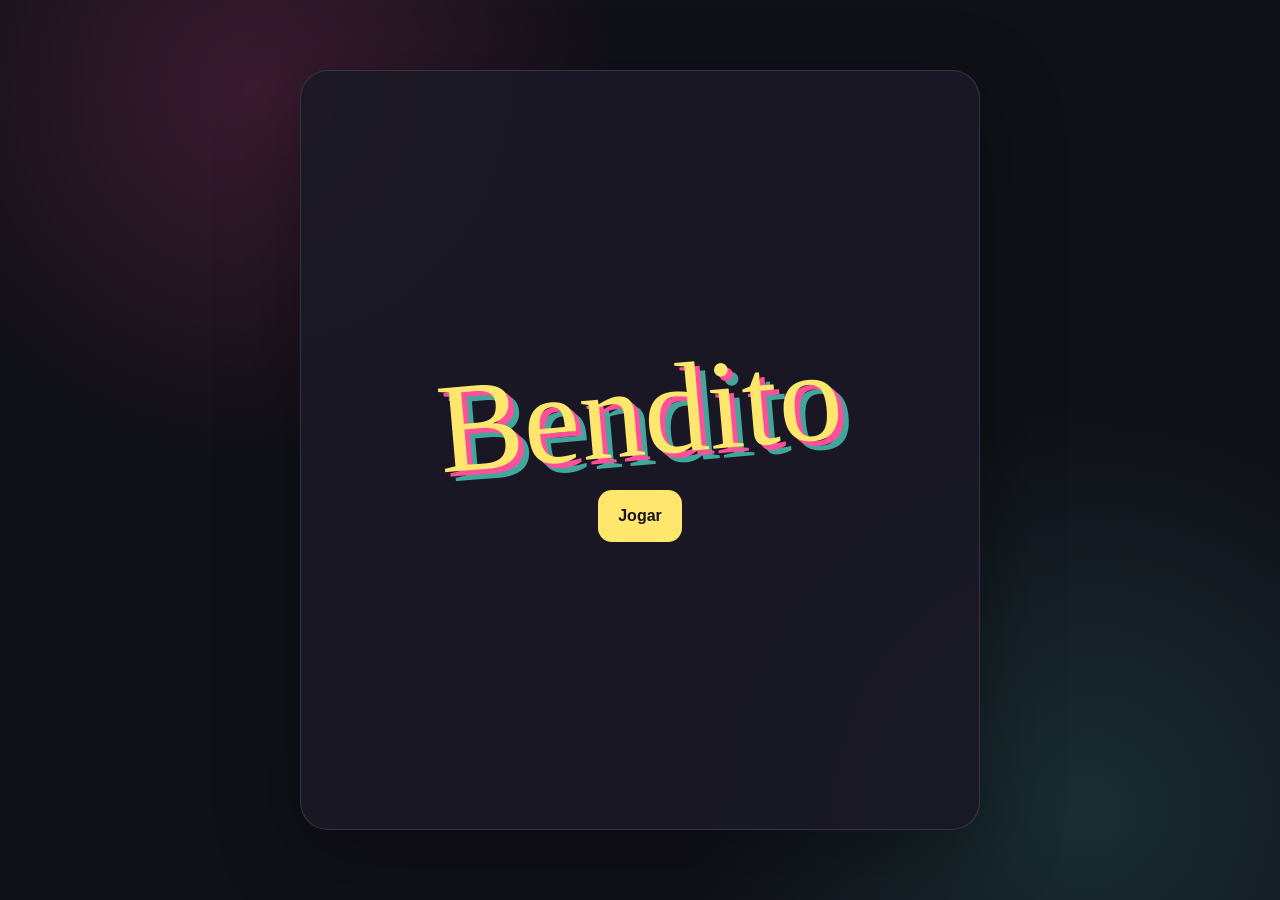
==== index.html @ c6960e50 "Create initial Bendito game implementation Co-Authored-By: Claude Code <noreply@anthropic.com>" ====
<!doctype html>
<html lang="pt-BR">
<head>
  <meta charset="UTF-8">
  <meta name="viewport" content="width=device-width, initial-scale=1.0, viewport-fit=cover">
  <meta name="theme-color" content="#101018">
  <title>Bendito</title>
  <link rel="stylesheet" href="./styles/main.css">
</head>
<body>
  <main id="app" class="app-shell"></main>
  <script type="module" src="./script/app.js"></script>
</body>
</html>
---- styles/main.css ----
:root {
  color-scheme: dark;
  --background: #101018;
  --surface: #1a1925;
  --surface-light: #242235;
  --text: #fff6ed;
  --muted: #c8bdc8;
  --pink: #ff4f9a;
  --orange: #ff9f43;
  --yellow: #ffe66d;
  --cyan: #52e5d0;
  --danger: #ff6b6b;
  font-family: "Trebuchet MS", "Segoe UI", sans-serif;
}

* { box-sizing: border-box; }

body {
  margin: 0;
  min-width: 320px;
  min-height: 100vh;
  color: var(--text);
  background: var(--background);
  background-image: radial-gradient(circle at 20% 10%, rgba(255, 79, 154, .18), transparent 28%), radial-gradient(circle at 85% 90%, rgba(82, 229, 208, .14), transparent 30%);
}

button, input, select { font: inherit; }
button { cursor: pointer; }
button:focus-visible, input:focus-visible, select:focus-visible { outline: 3px solid var(--yellow); outline-offset: 3px; }

.app-shell { min-height: 100vh; display: grid; place-items: center; padding: 20px; }
.screen { width: min(100%, 680px); min-height: min(760px, calc(100vh - 40px)); display: flex; flex-direction: column; gap: 24px; padding: clamp(24px, 6vw, 48px); border: 1px solid rgba(255,255,255,.12); border-radius: 28px; background: rgba(26,25,37,.9); box-shadow: 0 24px 80px rgba(0,0,0,.35); }
.screen.centered { justify-content: center; align-items: center; text-align: center; }
.brand { font-family: "Comic Sans MS", "Trebuchet MS", cursive; font-size: clamp(4rem, 18vw, 8rem); line-height: .85; color: var(--yellow); text-shadow: 5px 5px 0 var(--pink), 10px 10px 0 rgba(82,229,208,.7); transform: rotate(-5deg); }
.eyebrow { color: var(--cyan); text-transform: uppercase; letter-spacing: .15em; font-weight: 700; font-size: .8rem; }
h1, h2, p { margin: 0; }
h1 { font-size: clamp(2rem, 8vw, 3.5rem); line-height: 1; }
h2 { font-size: 1.5rem; }
.muted, .hint { color: var(--muted); }
.stack { display: flex; flex-direction: column; gap: 16px; }
.row { display: flex; gap: 12px; align-items: center; }
.actions { display: flex; flex-wrap: wrap; gap: 12px; margin-top: auto; }
.button { border: 0; border-radius: 14px; min-height: 52px; padding: 12px 20px; color: #17131d; background: var(--yellow); font-weight: 700; transition: transform .2s, filter .2s; }
.button:hover { transform: translateY(-2px); filter: brightness(1.08); }
.button.secondary { color: var(--text); background: var(--surface-light); border: 1px solid rgba(255,255,255,.14); }
.button.danger { color: var(--text); background: var(--danger); }
.button:disabled { cursor: not-allowed; opacity: .45; transform: none; }
.input, .select { width: 100%; min-height: 52px; padding: 12px 14px; color: var(--text); background: var(--surface-light); border: 1px solid rgba(255,255,255,.16); border-radius: 14px; }
.field { display: flex; flex-direction: column; gap: 8px; }
.field label { font-weight: 600; }
.error { min-height: 1.25em; color: var(--danger); font-size: .9rem; }
.player-list { display: flex; flex-direction: column; gap: 10px; max-height: 44vh; overflow: auto; padding-right: 4px; }
.player-item { display: grid; grid-template-columns: 1fr auto auto auto; gap: 7px; align-items: center; padding: 10px 12px; border-radius: 14px; background: var(--surface-light); }
.player-item span { overflow-wrap: anywhere; }
.icon-button { min-width: 38px; min-height: 38px; color: var(--text); background: transparent; border: 1px solid rgba(255,255,255,.2); border-radius: 10px; }
.secret-card { display: grid; place-items: center; min-height: 260px; padding: 28px; border-radius: 24px; text-align: center; background: linear-gradient(135deg, rgba(255,79,154,.2), rgba(82,229,208,.15)), var(--surface-light); }
.secret { font-size: clamp(2.2rem, 10vw, 4.5rem); color: var(--yellow); overflow-wrap: anywhere; }
.swipe-zone { touch-action: pan-y; user-select: none; }
.timer { font-variant-numeric: tabular-nums; font-size: clamp(4rem, 20vw, 8rem); color: var(--orange); text-align: center; }
.vote-list { display: grid; gap: 10px; max-height: 44vh; overflow: auto; }
.vote-option { width: 100%; padding: 16px; text-align: left; color: var(--text); background: var(--surface-light); border: 2px solid transparent; border-radius: 14px; }
.vote-option.selected { border-color: var(--cyan); background: rgba(82,229,208,.16); }
.result-item { display: flex; justify-content: space-between; gap: 12px; padding: 14px; border-radius: 14px; background: var(--surface-light); }
.badge { padding: 5px 9px; border-radius: 999px; font-size: .8rem; font-weight: 700; white-space: nowrap; }
.badge.good { color: #10231e; background: var(--cyan); }
.badge.bad { color: #321719; background: var(--danger); }
@media (max-width: 520px) { .screen { min-height: calc(100vh - 24px); padding: 24px 18px; border-radius: 22px; } .actions > .button { flex: 1 1 100%; } .player-item { grid-template-columns: 1fr auto auto; } .player-item .move-down { grid-column: 3; } }
@media (prefers-reduced-motion: reduce) { *, *::before, *::after { scroll-behavior: auto !important; transition: none !important; animation: none !important; } }
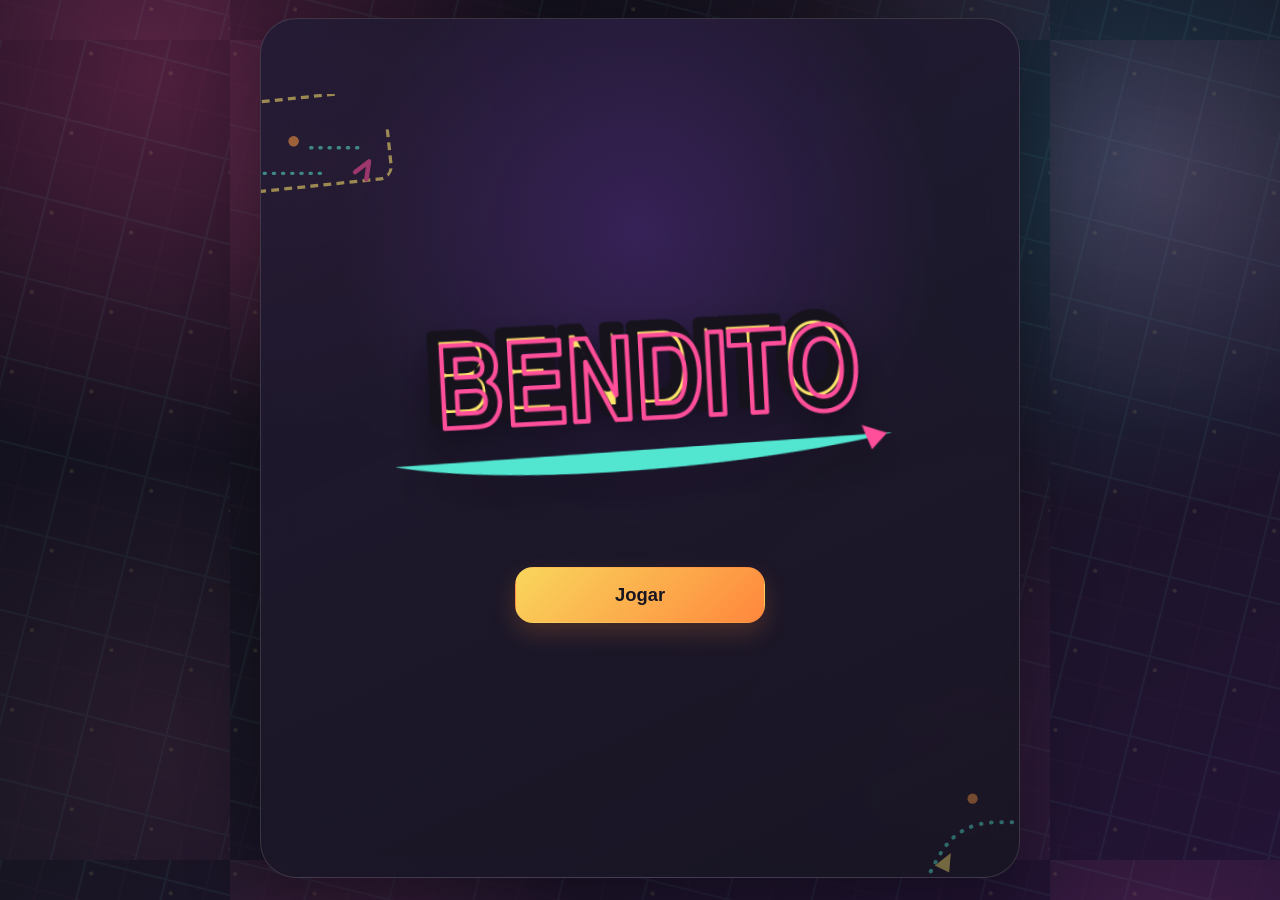
==== commit 2c95d583: "Redesign Bendito mobile game interface Co-Authored-By: Claude Code <noreply@anthropic.com>" ====
--- a/index.html
+++ b/index.html
@@ -3,7 +3,7 @@
 <head>
   <meta charset="UTF-8">
   <meta name="viewport" content="width=device-width, initial-scale=1.0, viewport-fit=cover">
-  <meta name="theme-color" content="#101018">
+  <meta name="theme-color" content="#171522">
   <title>Bendito</title>
   <link rel="stylesheet" href="./styles/main.css">
 </head>
--- a/styles/main.css
+++ b/styles/main.css
@@ -1,68 +1,120 @@
 :root {
   color-scheme: dark;
-  --background: #101018;
-  --surface: #1a1925;
-  --surface-light: #242235;
-  --text: #fff6ed;
-  --muted: #c8bdc8;
-  --pink: #ff4f9a;
-  --orange: #ff9f43;
-  --yellow: #ffe66d;
-  --cyan: #52e5d0;
-  --danger: #ff6b6b;
-  font-family: "Trebuchet MS", "Segoe UI", sans-serif;
+  --dark: #171522;
+  --dark-deep: #100d19;
+  --surface: rgba(35, 27, 52, .82);
+  --surface-strong: rgba(48, 34, 74, .94);
+  --surface-soft: rgba(255, 244, 232, .08);
+  --pink: #ff4fa3;
+  --purple: #7138b8;
+  --blue: #36b9e9;
+  --orange: #ff873d;
+  --yellow: #f9d65c;
+  --white: #fff4e8;
+  --muted: #d2c5d6;
+  --danger: #ff6b7d;
+  --success: #62e3c0;
+  --shadow: 0 24px 70px rgba(0, 0, 0, .36);
+  --glow-pink: 0 0 28px rgba(255, 79, 163, .35);
+  --glow-blue: 0 0 28px rgba(54, 185, 233, .3);
+  font-family: "Avenir Next", "Segoe UI", sans-serif;
 }
 
 * { box-sizing: border-box; }
-
+html { min-width: 320px; background: var(--dark); }
 body {
   margin: 0;
   min-width: 320px;
-  min-height: 100vh;
-  color: var(--text);
-  background: var(--background);
-  background-image: radial-gradient(circle at 20% 10%, rgba(255, 79, 154, .18), transparent 28%), radial-gradient(circle at 85% 90%, rgba(82, 229, 208, .14), transparent 30%);
+  min-height: 100svh;
+  overflow-x: hidden;
+  color: var(--white);
+  background:
+    radial-gradient(circle at 12% 8%, rgba(255, 79, 163, .26), transparent 28%),
+    radial-gradient(circle at 88% 18%, rgba(54, 185, 233, .2), transparent 26%),
+    linear-gradient(150deg, var(--dark-deep), var(--dark) 52%, #241336);
 }
+body::before {
+  content: "";
+  position: fixed;
+  inset: 0;
+  pointer-events: none;
+  opacity: .45;
+  background: url("../assets/urban-grid.svg") center / 820px 820px;
+  mix-blend-mode: screen;
+}
+button, input, select { font: inherit; }
+button { cursor: pointer; -webkit-tap-highlight-color: transparent; }
+button:focus-visible, input:focus-visible, select:focus-visible { outline: 3px solid var(--yellow); outline-offset: 4px; }
 
-button, input, select { font: inherit; }
-button { cursor: pointer; }
-button:focus-visible, input:focus-visible, select:focus-visible { outline: 3px solid var(--yellow); outline-offset: 3px; }
-
-.app-shell { min-height: 100vh; display: grid; place-items: center; padding: 20px; }
-.screen { width: min(100%, 680px); min-height: min(760px, calc(100vh - 40px)); display: flex; flex-direction: column; gap: 24px; padding: clamp(24px, 6vw, 48px); border: 1px solid rgba(255,255,255,.12); border-radius: 28px; background: rgba(26,25,37,.9); box-shadow: 0 24px 80px rgba(0,0,0,.35); }
+.app-shell { width: 100%; min-height: 100svh; padding: max(18px, env(safe-area-inset-top)) max(16px, env(safe-area-inset-right)) max(22px, env(safe-area-inset-bottom)) max(16px, env(safe-area-inset-left)); }
+.screen { position: relative; width: min(100%, 760px); min-height: calc(100svh - 40px); margin: 0 auto; display: flex; flex-direction: column; gap: 20px; padding: clamp(24px, 5vw, 52px) clamp(18px, 6vw, 58px); overflow: hidden; border: 1px solid rgba(255, 244, 232, .14); border-radius: 36px; background: linear-gradient(145deg, rgba(35, 27, 52, .9), rgba(23, 21, 34, .82)); box-shadow: var(--shadow); backdrop-filter: blur(18px); animation: screen-in .42s ease both; }
+.screen::before, .screen::after { content: ""; position: absolute; pointer-events: none; z-index: 0; }
+.screen::before { width: 260px; height: 260px; top: -145px; right: -90px; border-radius: 50%; background: radial-gradient(circle, rgba(255, 135, 61, .24), transparent 68%); }
+.screen::after { width: 240px; height: 240px; right: -105px; bottom: -100px; background: url("../assets/digital-scribble.svg") center / contain no-repeat; opacity: .4; }
+.screen > * { position: relative; z-index: 1; }
 .screen.centered { justify-content: center; align-items: center; text-align: center; }
-.brand { font-family: "Comic Sans MS", "Trebuchet MS", cursive; font-size: clamp(4rem, 18vw, 8rem); line-height: .85; color: var(--yellow); text-shadow: 5px 5px 0 var(--pink), 10px 10px 0 rgba(82,229,208,.7); transform: rotate(-5deg); }
-.eyebrow { color: var(--cyan); text-transform: uppercase; letter-spacing: .15em; font-weight: 700; font-size: .8rem; }
+.home-screen { justify-content: center; gap: clamp(34px, 8vh, 72px); background: radial-gradient(circle at 50% 25%, rgba(113, 56, 184, .3), transparent 40%), linear-gradient(155deg, rgba(35, 27, 52, .92), rgba(23, 21, 34, .88)); }
+.home-screen::before { top: 8%; left: -75px; right: auto; width: 210px; height: 130px; background: url("../assets/glitch-stamp.svg") center / contain no-repeat; opacity: .55; }
+.brand-art { display: block; width: min(100%, 620px); height: auto; filter: drop-shadow(0 18px 18px rgba(0, 0, 0, .42)); transform: rotate(-3deg); }
+.eyebrow { color: var(--blue); font-size: .74rem; font-weight: 800; letter-spacing: .18em; text-transform: uppercase; }
 h1, h2, p { margin: 0; }
-h1 { font-size: clamp(2rem, 8vw, 3.5rem); line-height: 1; }
+h1 { max-width: 650px; color: var(--white); font-size: clamp(2.2rem, 9vw, 4.8rem); font-weight: 800; letter-spacing: -.06em; line-height: .94; text-wrap: balance; }
 h2 { font-size: 1.5rem; }
 .muted, .hint { color: var(--muted); }
-.stack { display: flex; flex-direction: column; gap: 16px; }
-.row { display: flex; gap: 12px; align-items: center; }
-.actions { display: flex; flex-wrap: wrap; gap: 12px; margin-top: auto; }
-.button { border: 0; border-radius: 14px; min-height: 52px; padding: 12px 20px; color: #17131d; background: var(--yellow); font-weight: 700; transition: transform .2s, filter .2s; }
-.button:hover { transform: translateY(-2px); filter: brightness(1.08); }
-.button.secondary { color: var(--text); background: var(--surface-light); border: 1px solid rgba(255,255,255,.14); }
-.button.danger { color: var(--text); background: var(--danger); }
-.button:disabled { cursor: not-allowed; opacity: .45; transform: none; }
-.input, .select { width: 100%; min-height: 52px; padding: 12px 14px; color: var(--text); background: var(--surface-light); border: 1px solid rgba(255,255,255,.16); border-radius: 14px; }
-.field { display: flex; flex-direction: column; gap: 8px; }
-.field label { font-weight: 600; }
+.stack { display: flex; flex-direction: column; gap: 12px; width: 100%; }
+.row { display: flex; align-items: center; gap: 10px; width: 100%; }
+.actions { display: flex; flex-wrap: wrap; gap: 10px; width: 100%; margin-top: auto; }
+.button { min-height: 56px; padding: 14px 23px; border: 1px solid transparent; border-radius: 18px; color: var(--dark); background: linear-gradient(135deg, var(--yellow), var(--orange)); box-shadow: 0 10px 24px rgba(255, 135, 61, .2); font-weight: 800; transition: transform .2s ease, filter .2s ease, box-shadow .2s ease; }
+.button:hover { transform: translateY(-2px); filter: brightness(1.08); box-shadow: var(--glow-pink); }
+.button:active { transform: translateY(2px) scale(.98); }
+.button.secondary { color: var(--white); background: rgba(255, 244, 232, .08); border-color: rgba(255, 244, 232, .18); box-shadow: none; }
+.button.danger { color: var(--white); background: var(--danger); }
+.button:disabled { cursor: not-allowed; opacity: .35; transform: none; box-shadow: none; }
+.home-screen .button { min-width: min(100%, 250px); font-size: 1.15rem; }
+.input, .select { width: 100%; min-height: 56px; padding: 14px 16px; color: var(--white); background: rgba(255, 244, 232, .07); border: 1px solid rgba(255, 244, 232, .18); border-radius: 17px; box-shadow: inset 0 1px rgba(255, 255, 255, .06); }
+.input::placeholder { color: rgba(255, 244, 232, .56); }
+.input:focus, .select:focus { border-color: var(--blue); box-shadow: var(--glow-blue); }
+.field { display: flex; flex-direction: column; gap: 8px; width: 100%; }
+.field label { color: var(--muted); font-size: .86rem; font-weight: 700; letter-spacing: .04em; }
 .error { min-height: 1.25em; color: var(--danger); font-size: .9rem; }
-.player-list { display: flex; flex-direction: column; gap: 10px; max-height: 44vh; overflow: auto; padding-right: 4px; }
-.player-item { display: grid; grid-template-columns: 1fr auto auto auto; gap: 7px; align-items: center; padding: 10px 12px; border-radius: 14px; background: var(--surface-light); }
+.add-player-button { min-width: 58px; padding-inline: 14px; color: var(--dark); font-size: 1.8rem; line-height: 1; }
+.player-list { display: flex; flex-direction: column; gap: 10px; width: 100%; max-height: 38vh; overflow: auto; padding: 4px; }
+.player-item { display: grid; grid-template-columns: 1fr auto; align-items: center; gap: 10px; padding: 14px 15px; border: 1px solid rgba(255, 244, 232, .12); border-radius: 18px; background: linear-gradient(110deg, rgba(113, 56, 184, .28), rgba(255, 244, 232, .06)); transition: transform .2s ease, border-color .2s ease, opacity .2s ease; }
+.player-item:hover { border-color: rgba(54, 185, 233, .65); transform: translateX(3px); }
 .player-item span { overflow-wrap: anywhere; }
-.icon-button { min-width: 38px; min-height: 38px; color: var(--text); background: transparent; border: 1px solid rgba(255,255,255,.2); border-radius: 10px; }
-.secret-card { display: grid; place-items: center; min-height: 260px; padding: 28px; border-radius: 24px; text-align: center; background: linear-gradient(135deg, rgba(255,79,154,.2), rgba(82,229,208,.15)), var(--surface-light); }
-.secret { font-size: clamp(2.2rem, 10vw, 4.5rem); color: var(--yellow); overflow-wrap: anywhere; }
-.swipe-zone { touch-action: pan-y; user-select: none; }
-.timer { font-variant-numeric: tabular-nums; font-size: clamp(4rem, 20vw, 8rem); color: var(--orange); text-align: center; }
-.vote-list { display: grid; gap: 10px; max-height: 44vh; overflow: auto; }
-.vote-option { width: 100%; padding: 16px; text-align: left; color: var(--text); background: var(--surface-light); border: 2px solid transparent; border-radius: 14px; }
-.vote-option.selected { border-color: var(--cyan); background: rgba(82,229,208,.16); }
-.result-item { display: flex; justify-content: space-between; gap: 12px; padding: 14px; border-radius: 14px; background: var(--surface-light); }
-.badge { padding: 5px 9px; border-radius: 999px; font-size: .8rem; font-weight: 700; white-space: nowrap; }
-.badge.good { color: #10231e; background: var(--cyan); }
-.badge.bad { color: #321719; background: var(--danger); }
-@media (max-width: 520px) { .screen { min-height: calc(100vh - 24px); padding: 24px 18px; border-radius: 22px; } .actions > .button { flex: 1 1 100%; } .player-item { grid-template-columns: 1fr auto auto; } .player-item .move-down { grid-column: 3; } }
-@media (prefers-reduced-motion: reduce) { *, *::before, *::after { scroll-behavior: auto !important; transition: none !important; animation: none !important; } }
+.drag-handle { cursor: grab; font-weight: 700; }
+.player-item.dragging { opacity: .4; border-color: var(--pink); }
+.number-control { display: flex; align-items: center; gap: 18px; }
+.count-value { min-width: 2ch; color: var(--yellow); text-align: center; font-size: 1.8rem; font-weight: 800; }
+.icon-button { min-width: 44px; min-height: 44px; color: var(--white); background: rgba(255, 244, 232, .08); border: 1px solid rgba(255, 244, 232, .18); border-radius: 13px; transition: transform .2s, background .2s; }
+.icon-button:hover { background: rgba(255, 79, 163, .2); transform: scale(1.05); }
+.secret-card { display: grid; place-items: center; align-content: center; gap: 15px; width: 100%; min-height: min(360px, 46vh); padding: 32px; color: var(--white); border: 1px solid rgba(255, 244, 232, .18); border-radius: 30px; background: linear-gradient(145deg, rgba(255, 79, 163, .2), rgba(113, 56, 184, .32) 50%, rgba(54, 185, 233, .16)); box-shadow: var(--glow-pink), inset 0 1px rgba(255, 255, 255, .12); transition: transform .25s ease, filter .25s ease; }
+.secret-card:hover { filter: brightness(1.1); transform: translateY(-3px) rotate(-.4deg); }
+.secret-card:active { transform: scale(.98); }
+.secret { color: var(--yellow); font-size: clamp(2.5rem, 12vw, 6rem); font-weight: 900; letter-spacing: -.06em; overflow-wrap: anywhere; animation: reveal-word .4s ease both; }
+.reveal-icon { display: grid; place-items: center; width: 70px; height: 70px; color: var(--yellow); border: 2px solid var(--blue); border-radius: 50%; box-shadow: var(--glow-blue); font-size: 2rem; }
+.timer { color: var(--orange); font-variant-numeric: tabular-nums; font-size: clamp(5rem, 25vw, 11rem); font-weight: 900; letter-spacing: -.09em; line-height: .9; text-shadow: 0 0 28px rgba(255, 135, 61, .32); }
+.vote-list { display: grid; gap: 10px; width: 100%; max-height: 43vh; overflow: auto; padding: 3px; }
+.vote-option { width: 100%; padding: 18px; color: var(--white); text-align: left; background: rgba(255, 244, 232, .07); border: 1px solid rgba(255, 244, 232, .16); border-radius: 18px; font-weight: 700; transition: transform .2s, border-color .2s, background .2s; }
+.vote-option:hover { transform: translateX(4px); border-color: var(--blue); }
+.vote-option.selected { color: var(--dark); background: linear-gradient(120deg, var(--blue), var(--success)); border-color: transparent; box-shadow: var(--glow-blue); }
+.result-item { display: flex; align-items: center; justify-content: space-between; gap: 12px; width: 100%; padding: 16px; border: 1px solid rgba(255, 244, 232, .12); border-radius: 18px; background: rgba(255, 244, 232, .07); }
+.badge { padding: 6px 10px; border-radius: 999px; font-size: .76rem; font-weight: 800; white-space: nowrap; }
+.badge.good { color: var(--dark); background: var(--success); }
+.badge.bad { color: var(--white); background: var(--danger); }
+
+@keyframes screen-in { from { opacity: 0; transform: translateY(14px) scale(.985); } to { opacity: 1; transform: translateY(0) scale(1); } }
+@keyframes reveal-word { from { opacity: 0; transform: scale(.86) rotate(-3deg); } to { opacity: 1; transform: scale(1) rotate(0); } }
+@media (max-width: 520px) {
+  .screen { min-height: calc(100svh - 20px); border-radius: 28px; }
+  .actions > .button { flex: 1 1 100%; }
+}
+@media (orientation: landscape) and (max-height: 600px) {
+  .screen { min-height: calc(100svh - 20px); padding-block: 20px; }
+  .home-screen { gap: 18px; }
+  .brand-art { max-height: 42svh; }
+  .secret-card { min-height: 180px; }
+}
+@media (prefers-reduced-motion: reduce) {
+  *, *::before, *::after { scroll-behavior: auto !important; animation-duration: .01ms !important; animation-iteration-count: 1 !important; transition-duration: .01ms !important; }
+}
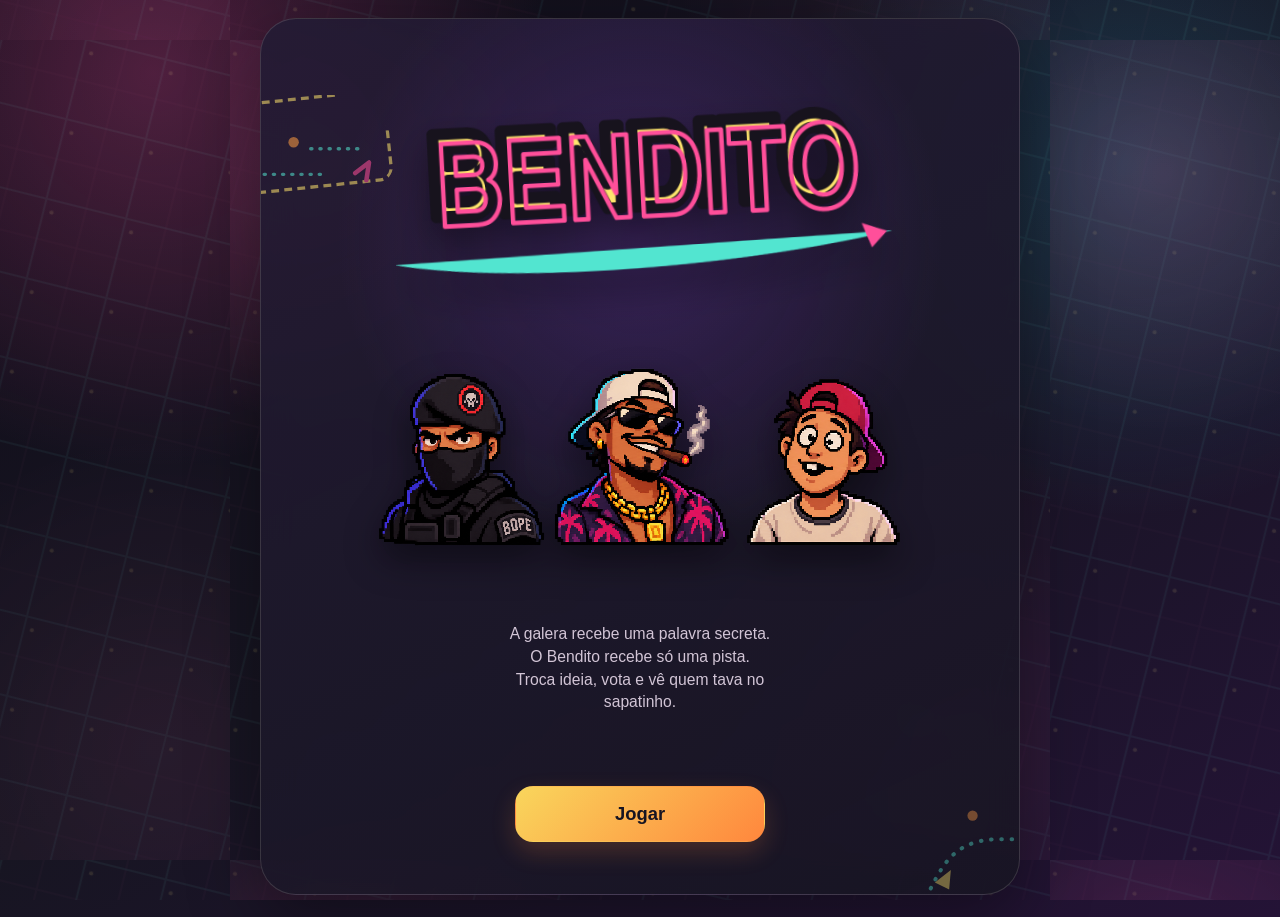
==== commit 7dc5f880: "Add web metadata Improve Bendito discovery, sharing previews, mobile installation hints, and browser" ====
--- a/index.html
+++ b/index.html
@@ -4,7 +4,23 @@
   <meta charset="UTF-8">
   <meta name="viewport" content="width=device-width, initial-scale=1.0, viewport-fit=cover">
   <meta name="theme-color" content="#171522">
-  <title>Bendito</title>
+  <meta name="description" content="Bendito é um jogo de dedução social para jogar com a galera no mesmo celular.">
+  <meta name="application-name" content="Bendito">
+  <meta name="apple-mobile-web-app-title" content="Bendito">
+  <meta name="apple-mobile-web-app-capable" content="yes">
+  <meta name="mobile-web-app-capable" content="yes">
+  <meta property="og:type" content="website">
+  <meta property="og:site_name" content="Bendito">
+  <meta property="og:title" content="Bendito — Jogo de dedução social">
+  <meta property="og:description" content="Descubra quem está no disfarce sem deixar sua palavra escapar.">
+  <meta property="og:image" content="./assets/sprites/banner.png">
+  <meta name="twitter:card" content="summary_large_image">
+  <meta name="twitter:title" content="Bendito — Jogo de dedução social">
+  <meta name="twitter:description" content="Descubra quem está no disfarce sem deixar sua palavra escapar.">
+  <meta name="twitter:image" content="./assets/sprites/banner.png">
+  <link rel="icon" type="image/png" href="./assets/bendito-logo.png">
+  <link rel="apple-touch-icon" href="./assets/bendito-logo.png">
+  <title>Bendito — Jogo de dedução social</title>
   <link rel="stylesheet" href="./styles/main.css">
 </head>
 <body>
--- a/styles/main.css
+++ b/styles/main.css
@@ -56,6 +56,7 @@
 .home-screen { justify-content: center; gap: clamp(34px, 8vh, 72px); background: radial-gradient(circle at 50% 25%, rgba(113, 56, 184, .3), transparent 40%), linear-gradient(155deg, rgba(35, 27, 52, .92), rgba(23, 21, 34, .88)); }
 .home-screen::before { top: 8%; left: -75px; right: auto; width: 210px; height: 130px; background: url("../assets/glitch-stamp.svg") center / contain no-repeat; opacity: .55; }
 .brand-art { display: block; width: min(100%, 620px); height: auto; filter: drop-shadow(0 18px 18px rgba(0, 0, 0, .42)); transform: rotate(-3deg); }
+.home-character-banner { display: block; width: min(100%, 560px); height: auto; image-rendering: pixelated; filter: drop-shadow(0 16px 18px rgba(0, 0, 0, .42)); animation: sprite-idle 3.2s ease-in-out infinite; }
 .eyebrow { color: var(--blue); font-size: .74rem; font-weight: 800; letter-spacing: .18em; text-transform: uppercase; }
 h1, h2, p { margin: 0; }
 h1 { max-width: 650px; color: var(--white); font-size: clamp(2.2rem, 9vw, 4.8rem); font-weight: 800; letter-spacing: -.06em; line-height: .94; text-wrap: balance; }
@@ -71,6 +72,9 @@
 .button.danger { color: var(--white); background: var(--danger); }
 .button:disabled { cursor: not-allowed; opacity: .35; transform: none; box-shadow: none; }
 .home-screen .button { min-width: min(100%, 250px); font-size: 1.15rem; }
+.home-how-to-play { max-width: 30ch; color: var(--muted); white-space: pre-line; font-size: .98rem; line-height: 1.45; }
+.discussion-starter { color: var(--yellow); font-size: clamp(1.1rem, 4vw, 1.5rem); }
+.discussion-starter strong { color: var(--white); font-weight: 900; }
 .input, .select { width: 100%; min-height: 56px; padding: 14px 16px; color: var(--white); background: rgba(255, 244, 232, .07); border: 1px solid rgba(255, 244, 232, .18); border-radius: 17px; box-shadow: inset 0 1px rgba(255, 255, 255, .06); }
 .input::placeholder { color: rgba(255, 244, 232, .56); }
 .input:focus, .select:focus { border-color: var(--blue); box-shadow: var(--glow-blue); }
@@ -99,20 +103,56 @@
 .vote-option:hover { transform: translateX(4px); border-color: var(--blue); }
 .vote-option.selected { color: var(--dark); background: linear-gradient(120deg, var(--blue), var(--success)); border-color: transparent; box-shadow: var(--glow-blue); }
 .result-item { display: flex; align-items: center; justify-content: space-between; gap: 12px; width: 100%; padding: 16px; border: 1px solid rgba(255, 244, 232, .12); border-radius: 18px; background: rgba(255, 244, 232, .07); }
+.results-screen { max-width: 1120px; }
+.results-screen h1 { max-width: 760px; }
+.results-stage { display: grid; grid-template-columns: minmax(150px, 1fr) minmax(230px, 1.25fr) minmax(150px, 1fr); align-items: end; gap: clamp(14px, 3vw, 32px); width: 100%; margin-top: 6px; }
+.results-side-panel, .results-malandro { display: flex; flex-direction: column; align-items: center; min-width: 0; text-align: center; }
+.results-side-panel { gap: 10px; padding: 16px 12px; border: 1px solid rgba(255, 244, 232, .12); border-radius: 26px; background: linear-gradient(160deg, rgba(255, 244, 232, .08), rgba(255, 244, 232, .025)); }
+.results-correct { border-color: rgba(98, 227, 192, .32); }
+.results-incorrect { border-color: rgba(255, 107, 125, .3); }
+.results-panel-title { color: var(--white); font-size: 1rem; letter-spacing: -.02em; }
+.results-correct .results-panel-title { color: var(--success); }
+.results-incorrect .results-panel-title { color: var(--danger); }
+.results-names { display: flex; flex-wrap: wrap; justify-content: center; gap: 7px; width: 100%; }
+.result-name, .results-empty { max-width: 100%; padding: 7px 10px; border-radius: 999px; color: var(--white); background: rgba(255, 244, 232, .1); font-size: .84rem; font-weight: 700; overflow-wrap: anywhere; }
+.results-empty { color: var(--muted); font-weight: 500; }
+.results-malandro { gap: 5px; padding-bottom: 4px; }
+.results-malandro .results-character { transform: scale(1.18); margin-block: 12px 18px; }
+.results-role { color: var(--yellow); font-size: .78rem; font-weight: 800; letter-spacing: .15em; text-transform: uppercase; }
+.results-bendito-name { max-width: 100%; color: var(--white); font-size: clamp(1.2rem, 4vw, 1.7rem); overflow-wrap: anywhere; }
+.results-character { width: 128px; height: 160px; flex: 0 0 auto; filter: drop-shadow(0 14px 10px rgba(0, 0, 0, .35)); }
+.results-character img { display: block; width: 100%; height: 100%; object-fit: contain; image-rendering: pixelated; animation: sprite-idle 2.4s ease-in-out infinite; }
+.character-police img { animation-delay: -.8s; }
+.character-otario img { animation-delay: -1.5s; }
 .badge { padding: 6px 10px; border-radius: 999px; font-size: .76rem; font-weight: 800; white-space: nowrap; }
 .badge.good { color: var(--dark); background: var(--success); }
 .badge.bad { color: var(--white); background: var(--danger); }
 
 @keyframes screen-in { from { opacity: 0; transform: translateY(14px) scale(.985); } to { opacity: 1; transform: translateY(0) scale(1); } }
 @keyframes reveal-word { from { opacity: 0; transform: scale(.86) rotate(-3deg); } to { opacity: 1; transform: scale(1) rotate(0); } }
+@keyframes sprite-idle { 0%, 100% { transform: translateY(0); } 50% { transform: translateY(-5px); } }
+@media (max-width: 700px) {
+  .results-stage { grid-template-columns: 1fr 1fr; align-items: start; }
+  .results-malandro { grid-column: 1 / -1; grid-row: 1; }
+  .results-correct { grid-column: 1; grid-row: 2; }
+  .results-incorrect { grid-column: 2; grid-row: 2; }
+  .results-malandro .results-character { transform: scale(1.05); margin-block: 4px 12px; }
+}
 @media (max-width: 520px) {
   .screen { min-height: calc(100svh - 20px); border-radius: 28px; }
   .actions > .button { flex: 1 1 100%; }
+  .results-stage { grid-template-columns: 1fr; gap: 14px; }
+  .results-malandro { grid-column: 1; grid-row: 1; }
+  .results-correct, .results-incorrect { grid-column: 1; }
+  .results-correct { grid-row: 2; }
+  .results-incorrect { grid-row: 3; }
+  .results-side-panel { padding-block: 12px; }
 }
 @media (orientation: landscape) and (max-height: 600px) {
   .screen { min-height: calc(100svh - 20px); padding-block: 20px; }
   .home-screen { gap: 18px; }
   .brand-art { max-height: 42svh; }
+  .home-character-banner { max-height: 30svh; object-fit: contain; }
   .secret-card { min-height: 180px; }
 }
 @media (prefers-reduced-motion: reduce) {
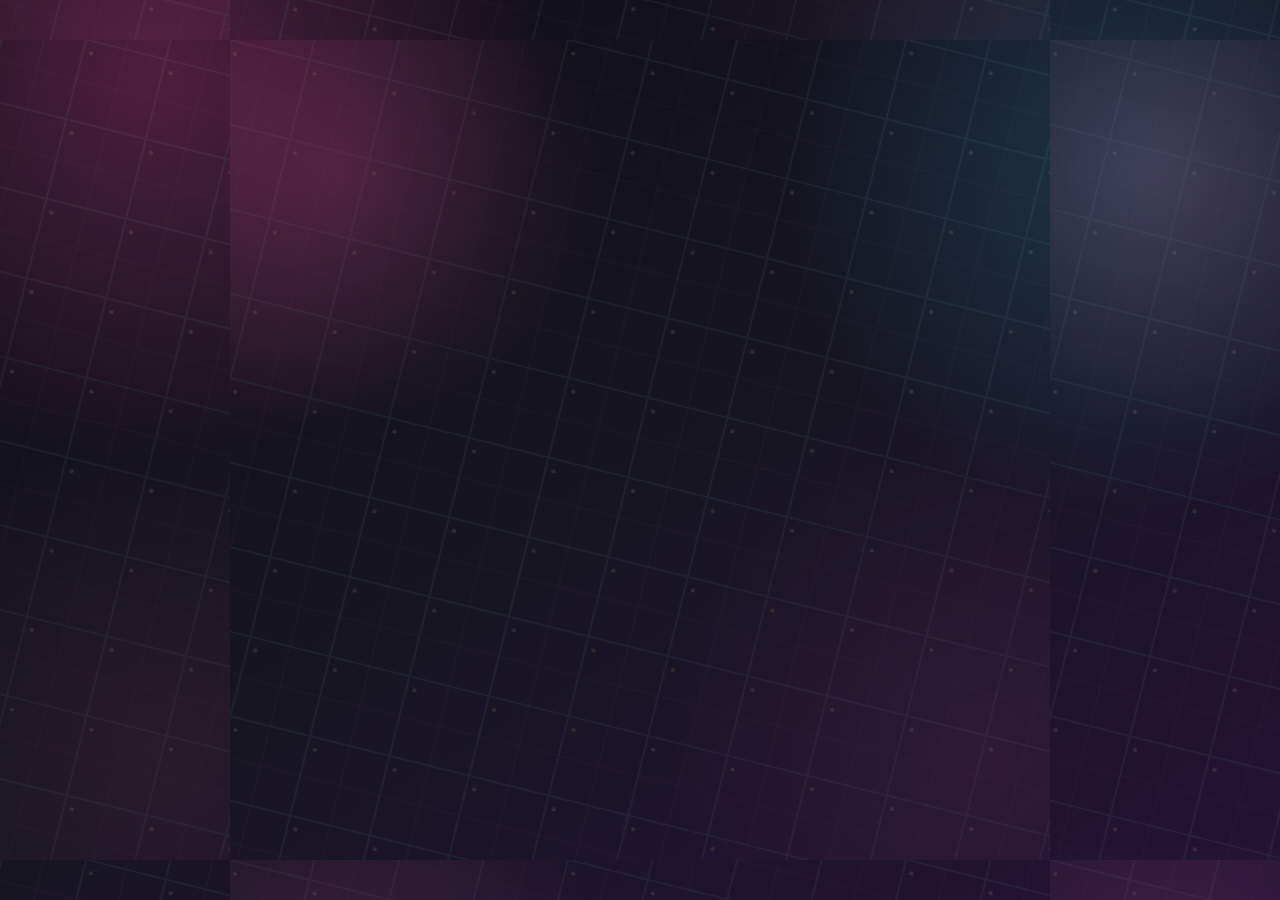
==== commit ea862baf: "Capitalize Bendito result copy Rename the result title and present the malandro feedback beneath the" ====
--- a/index.html
+++ b/index.html
@@ -4,23 +4,23 @@
   <meta charset="UTF-8">
   <meta name="viewport" content="width=device-width, initial-scale=1.0, viewport-fit=cover">
   <meta name="theme-color" content="#171522">
-  <meta name="description" content="Bendito é um jogo de dedução social para jogar com a galera no mesmo celular.">
-  <meta name="application-name" content="Bendito">
-  <meta name="apple-mobile-web-app-title" content="Bendito">
+  <meta name="description" content="BENDITO é um jogo de dedução social para jogar com a galera no mesmo celular.">
+  <meta name="application-name" content="BENDITO">
+  <meta name="apple-mobile-web-app-title" content="BENDITO">
   <meta name="apple-mobile-web-app-capable" content="yes">
   <meta name="mobile-web-app-capable" content="yes">
   <meta property="og:type" content="website">
-  <meta property="og:site_name" content="Bendito">
-  <meta property="og:title" content="Bendito — Jogo de dedução social">
+  <meta property="og:site_name" content="BENDITO">
+  <meta property="og:title" content="BENDITO — Jogo de dedução social">
   <meta property="og:description" content="Descubra quem está no disfarce sem deixar sua palavra escapar.">
   <meta property="og:image" content="./assets/sprites/banner.png">
   <meta name="twitter:card" content="summary_large_image">
-  <meta name="twitter:title" content="Bendito — Jogo de dedução social">
+  <meta name="twitter:title" content="BENDITO — Jogo de dedução social">
   <meta name="twitter:description" content="Descubra quem está no disfarce sem deixar sua palavra escapar.">
   <meta name="twitter:image" content="./assets/sprites/banner.png">
   <link rel="icon" type="image/png" href="./assets/bendito-logo.png">
   <link rel="apple-touch-icon" href="./assets/bendito-logo.png">
-  <title>Bendito — Jogo de dedução social</title>
+  <title>BENDITO — Jogo de dedução social</title>
   <link rel="stylesheet" href="./styles/main.css">
 </head>
 <body>
--- a/styles/main.css
+++ b/styles/main.css
@@ -47,7 +47,7 @@
 button:focus-visible, input:focus-visible, select:focus-visible { outline: 3px solid var(--yellow); outline-offset: 4px; }
 
 .app-shell { width: 100%; min-height: 100svh; padding: max(18px, env(safe-area-inset-top)) max(16px, env(safe-area-inset-right)) max(22px, env(safe-area-inset-bottom)) max(16px, env(safe-area-inset-left)); }
-.screen { position: relative; width: min(100%, 760px); min-height: calc(100svh - 40px); margin: 0 auto; display: flex; flex-direction: column; gap: 20px; padding: clamp(24px, 5vw, 52px) clamp(18px, 6vw, 58px); overflow: hidden; border: 1px solid rgba(255, 244, 232, .14); border-radius: 36px; background: linear-gradient(145deg, rgba(35, 27, 52, .9), rgba(23, 21, 34, .82)); box-shadow: var(--shadow); backdrop-filter: blur(18px); animation: screen-in .42s ease both; }
+.screen { position: relative; width: min(100%, 760px); min-height: calc(100svh - 40px); margin: 0 auto; display: flex; flex-direction: column; gap: 16px; padding: clamp(18px, 4vw, 36px) clamp(12px, 3vw, 32px); overflow: hidden; border: 1px solid rgba(255, 244, 232, .14); border-radius: 36px; background: linear-gradient(145deg, rgba(35, 27, 52, .9), rgba(23, 21, 34, .82)); box-shadow: var(--shadow); backdrop-filter: blur(18px); animation: screen-in .42s ease both; }
 .screen::before, .screen::after { content: ""; position: absolute; pointer-events: none; z-index: 0; }
 .screen::before { width: 260px; height: 260px; top: -145px; right: -90px; border-radius: 50%; background: radial-gradient(circle, rgba(255, 135, 61, .24), transparent 68%); }
 .screen::after { width: 240px; height: 240px; right: -105px; bottom: -100px; background: url("../assets/digital-scribble.svg") center / contain no-repeat; opacity: .4; }
@@ -73,6 +73,12 @@
 .button:disabled { cursor: not-allowed; opacity: .35; transform: none; box-shadow: none; }
 .home-screen .button { min-width: min(100%, 250px); font-size: 1.15rem; }
 .home-how-to-play { max-width: 30ch; color: var(--muted); white-space: pre-line; font-size: .98rem; line-height: 1.45; }
+.app-version { display: block; margin-top: auto; color: rgba(255, 244, 232, .48); font-size: .72rem; letter-spacing: .08em; text-align: center; }
+.home-button { position: fixed; z-index: 5; top: max(14px, env(safe-area-inset-top)); left: max(14px, env(safe-area-inset-left)); width: 42px; height: 42px; padding: 0; border: 1px solid rgba(255, 244, 232, .2); border-radius: 50%; color: var(--white); background: rgba(23, 21, 34, .8); box-shadow: 0 8px 20px rgba(0, 0, 0, .25); font-size: 1.35rem; }
+.word-counter { color: var(--blue); font-size: .75rem; font-weight: 800; letter-spacing: .08em; text-align: center; }
+.toggle-field { display: flex; align-items: center; gap: 10px; color: var(--muted); font-size: .86rem; }
+.toggle-field input { width: 20px; height: 20px; accent-color: var(--pink); }
+.result-highlight { width: 100%; padding: 8px 10px; color: var(--yellow); border: 1px solid rgba(249, 214, 92, .25); border-radius: 12px; background: rgba(249, 214, 92, .08); text-align: center; }
 .discussion-starter { color: var(--yellow); font-size: clamp(1.1rem, 4vw, 1.5rem); }
 .discussion-starter strong { color: var(--white); font-weight: 900; }
 .input, .select { width: 100%; min-height: 56px; padding: 14px 16px; color: var(--white); background: rgba(255, 244, 232, .07); border: 1px solid rgba(255, 244, 232, .18); border-radius: 17px; box-shadow: inset 0 1px rgba(255, 255, 255, .06); }
@@ -107,7 +113,7 @@
 .results-screen h1 { max-width: 760px; }
 .results-stage { display: grid; grid-template-columns: minmax(150px, 1fr) minmax(230px, 1.25fr) minmax(150px, 1fr); align-items: end; gap: clamp(14px, 3vw, 32px); width: 100%; margin-top: 6px; }
 .results-side-panel, .results-malandro { display: flex; flex-direction: column; align-items: center; min-width: 0; text-align: center; }
-.results-side-panel { gap: 10px; padding: 16px 12px; border: 1px solid rgba(255, 244, 232, .12); border-radius: 26px; background: linear-gradient(160deg, rgba(255, 244, 232, .08), rgba(255, 244, 232, .025)); }
+.results-side-panel { gap: 7px; padding: 9px 8px; border: 1px solid rgba(255, 244, 232, .12); border-radius: 26px; background: linear-gradient(160deg, rgba(255, 244, 232, .08), rgba(255, 244, 232, .025)); }
 .results-correct { border-color: rgba(98, 227, 192, .32); }
 .results-incorrect { border-color: rgba(255, 107, 125, .3); }
 .results-panel-title { color: var(--white); font-size: 1rem; letter-spacing: -.02em; }
@@ -117,10 +123,11 @@
 .result-name, .results-empty { max-width: 100%; padding: 7px 10px; border-radius: 999px; color: var(--white); background: rgba(255, 244, 232, .1); font-size: .84rem; font-weight: 700; overflow-wrap: anywhere; }
 .results-empty { color: var(--muted); font-weight: 500; }
 .results-malandro { gap: 5px; padding-bottom: 4px; }
-.results-malandro .results-character { transform: scale(1.18); margin-block: 12px 18px; }
+.results-malandro .results-character { transform: scale(1.1); margin-block: 4px 8px; }
 .results-role { color: var(--yellow); font-size: .78rem; font-weight: 800; letter-spacing: .15em; text-transform: uppercase; }
 .results-bendito-name { max-width: 100%; color: var(--white); font-size: clamp(1.2rem, 4vw, 1.7rem); overflow-wrap: anywhere; }
-.results-character { width: 128px; height: 160px; flex: 0 0 auto; filter: drop-shadow(0 14px 10px rgba(0, 0, 0, .35)); }
+.results-malandro .result-highlight { width: auto; margin-top: 3px; font-size: .72rem; }
+.results-character { width: 100px; height: 124px; flex: 0 0 auto; filter: drop-shadow(0 14px 10px rgba(0, 0, 0, .35)); }
 .results-character img { display: block; width: 100%; height: 100%; object-fit: contain; image-rendering: pixelated; animation: sprite-idle 2.4s ease-in-out infinite; }
 .character-police img { animation-delay: -.8s; }
 .character-otario img { animation-delay: -1.5s; }
@@ -146,7 +153,10 @@
   .results-correct, .results-incorrect { grid-column: 1; }
   .results-correct { grid-row: 2; }
   .results-incorrect { grid-row: 3; }
-  .results-side-panel { padding-block: 12px; }
+  .results-side-panel { padding-block: 8px; }
+  .screen { gap: 12px; }
+  .secret-card { min-height: min(280px, 36vh); padding: 20px; }
+  .vote-option { padding: 13px 14px; }
 }
 @media (orientation: landscape) and (max-height: 600px) {
   .screen { min-height: calc(100svh - 20px); padding-block: 20px; }
